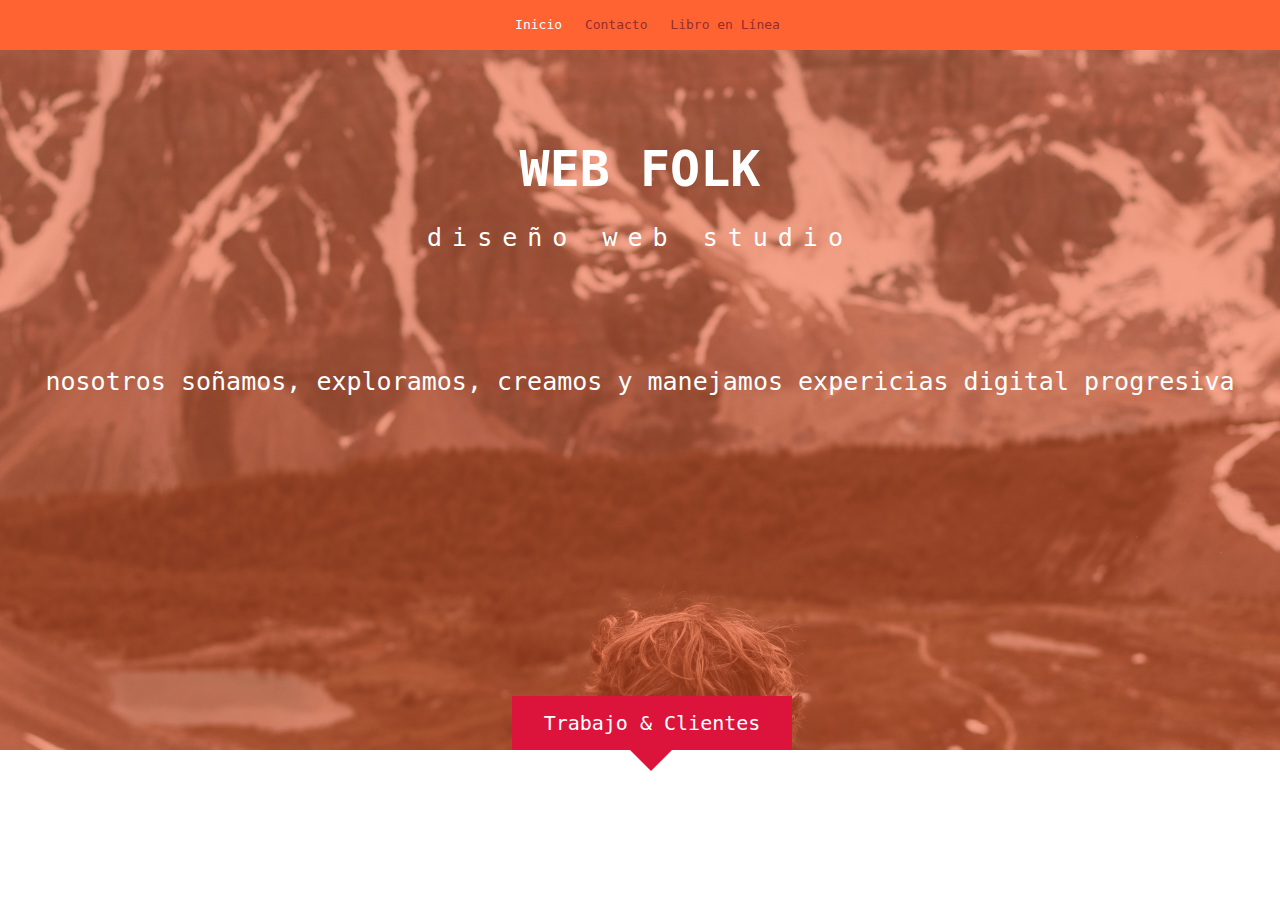
==== index.html @ fc3d6817 "first commit" ====
<!DOCTYPE html>
<html lang="es">
<head>
    <meta charset="UTF-8">
    <meta name="viewport" content="width=device-width, initial-scale=1.0">
    <meta http-equiv="X-UA-Compatible" content="ie=edge">
    <title>Web Folk</title>
    <link rel="stylesheet" href="css/style.css">
</head>
<body>
    <!-- navvar -->
    <nav class="navbar">
        <ul>
            <li><a class="active" href="#">Inicio</a></li>
            <li><a href="#">Contacto</a></li>
            <li><a href="#">Libro en Línea</a></li>
        </ul>
    </nav>

    <!-- web folk -->
    <div class="web">
        <div class="folk">
            <h1>web folk</h1>
            <p>diseño web studio</p>
        </div>
        <div class="dream">
            <p>nosotros soñamos, exploramos, creamos y manejamos expericias
                digital progresiva</p>
        </div>
        <div class="bullet">
            <span></span>
            <span></span>
            <span></span>
        </div>
        <div class="work">
            Trabajo & Clientes
        </div>
    </div>
    <script scr="js/main.js">
    </script>
</body>
</html>
---- css/style.css ----
body{
    margin: 0;
    padding: 0;
    font-family: monospace;
}
h1, h2, h3, h4, h5, h6{
    margin: 0;
    padding: 0;
}

/* navbar */
.navbar{
    width: 100%;
    height: 50px;
    background: #FF5722ed;
}
.navbar ul{
    margin: 0;
    padding: 0;
    list-style: none;
    text-align: center;
    line-height: 50px;
}
.navbar ul li{
    display: inline-block;
}
.navbar ul li a{
    color: #962b2b;
    text-decoration: none;
    margin-left: 15px;
} 
.navbar ul li a.active{
    color: #fff;
} 

/* web folk */
.web {
    background: linear-gradient(rgba(255, 87, 34, 0.5), rgba(255, 87, 34, 0.5)),
             url(../images/cover.jpg);
    background-size: cover;
    background-position: center center;
    background-attachment: fixed;
    height: 700px;
    width: 100%;
    text-align: center;
    position: relative;
}

.web .folk{
    padding-top: 7%;
    margin-bottom: 9%;
}

.web .folk h1{
  font-size: 50px;
  color: #fff;
  text-transform: uppercase;
}
.web .folk p{
    letter-spacing: 10px;
    font-size: 25px;
    color: #fff;
}
.web .dream{
    font-size: 25px;
    color: #fff;
}
.web .work{
    position: absolute;
    content: '';
    bottom: 0;
    left: 40%;
    width: 250px;
    background: crimson;
    padding: 15px;
    font-size: 20px;
    color: #fff;
}
.web .work:after{
    content: '';
    border: 21px solid crimson;
    border-bottom-color: transparent;
    border-left-color: transparent;
    border-right-color: transparent;
    position: absolute;
    top: 54px;
    left: 42%;
}
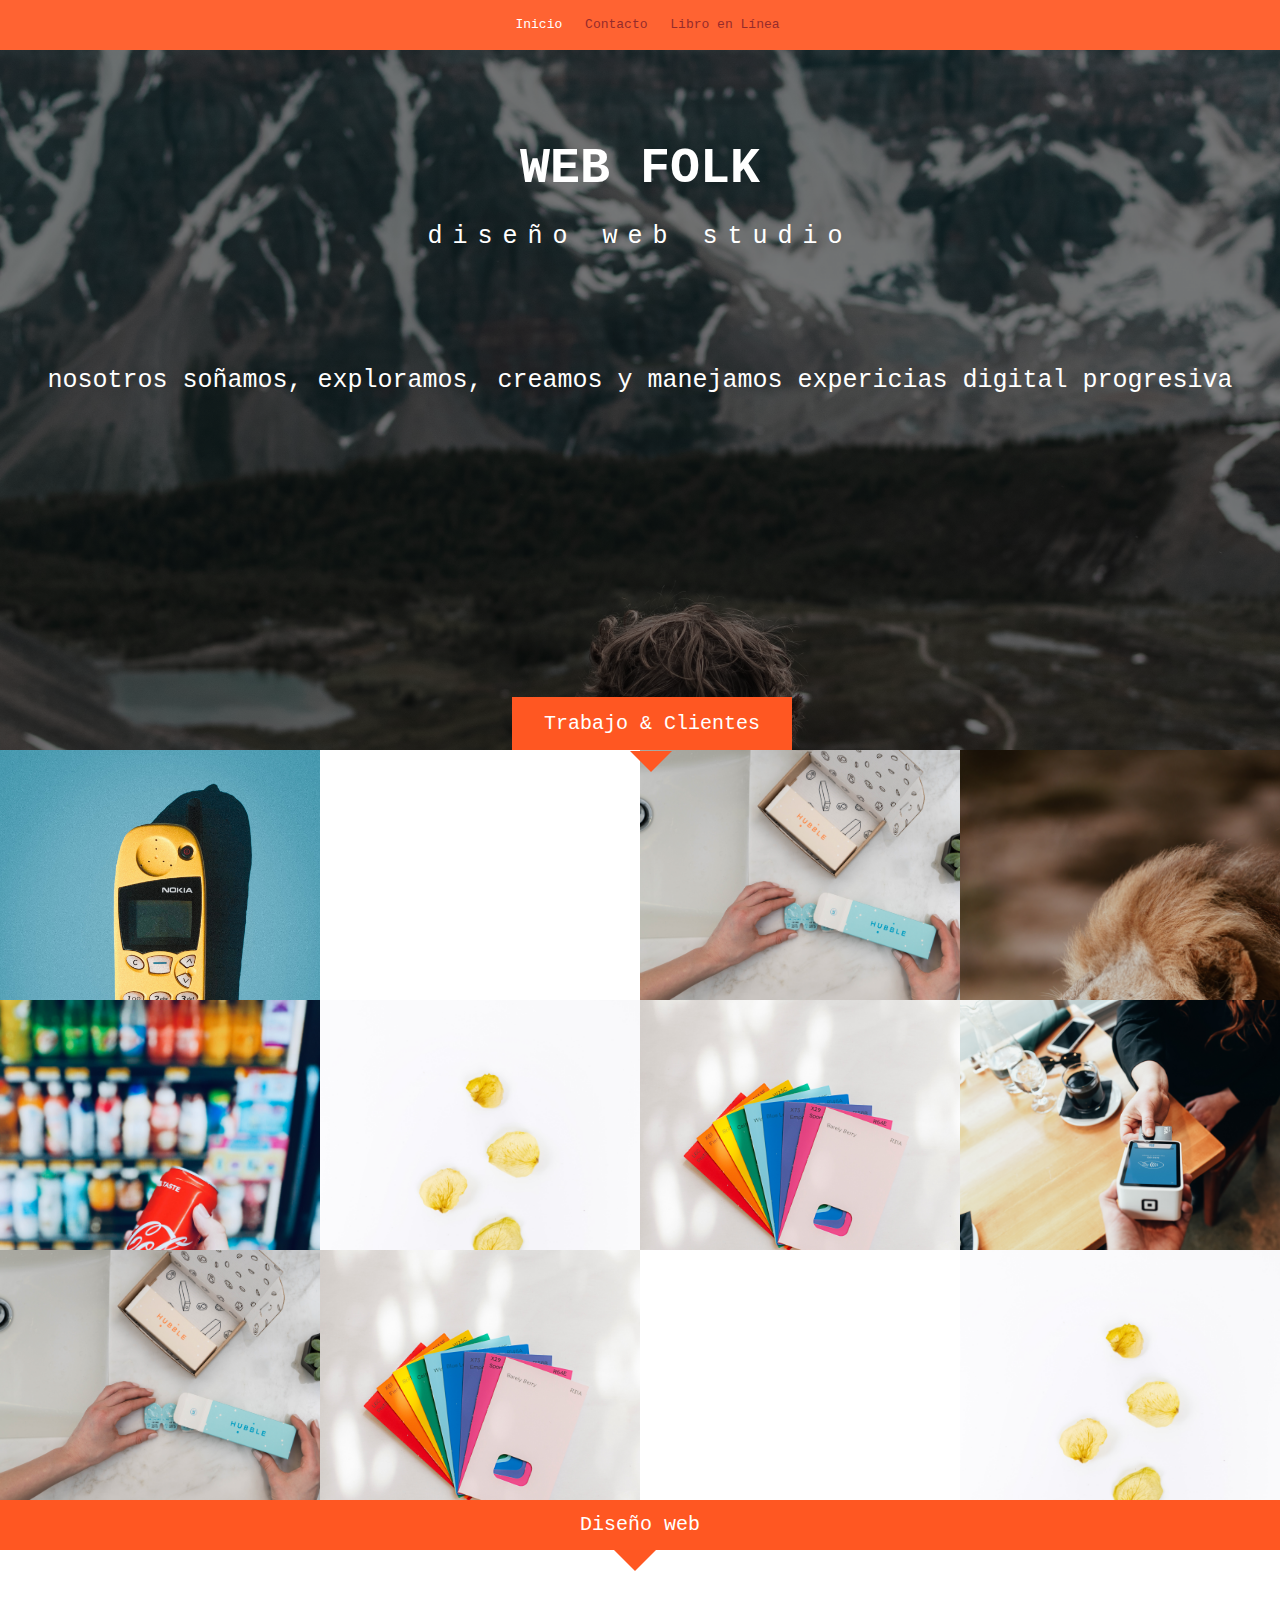
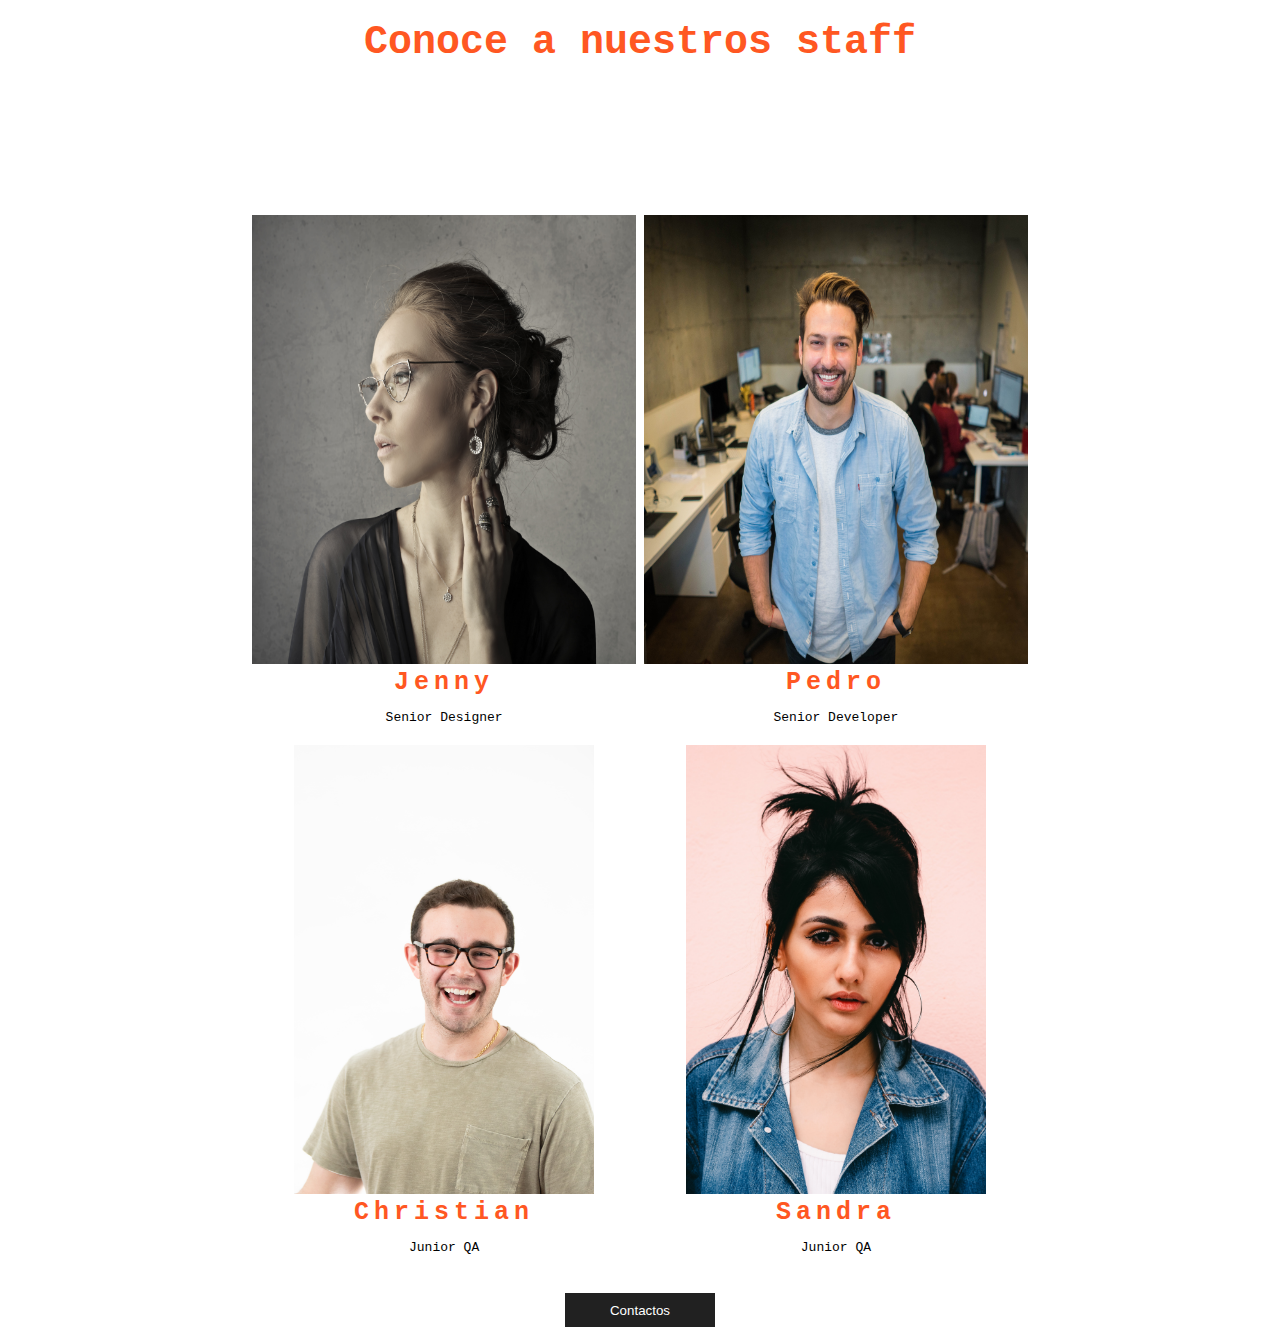
==== commit 0fbbc452: "sections images and meet the staff" ====
--- a/index.html
+++ b/index.html
@@ -36,6 +36,84 @@
             Trabajo & Clientes
         </div>
     </div>
+
+
+    <!-- Image -->
+    <div class="image">
+        <div class="img-wrapper">
+            <div class="over"></div>
+        </div>
+        <div class="img-wrapper">
+            <div class="over"></div>
+        </div>
+        <div class="img-wrapper">
+            <div class="over"></div>
+        </div>
+        <div class="img-wrapper">
+            <div class="over"></div>
+        </div>
+        <div class="img-wrapper">
+            <div class="over"></div>
+        </div>
+        <div class="img-wrapper">
+            <div class="over"></div>
+        </div>
+        <div class="img-wrapper">
+            <div class="over"></div>
+        </div>
+        <div class="img-wrapper">
+            <div class="over"></div>
+        </div>
+        <div class="img-wrapper">
+            <div class="over"></div>
+        </div>
+        <div class="img-wrapper">
+            <div class="over"></div>
+        </div>
+        <div class="img-wrapper">
+            <div class="over"></div>
+        </div>
+        <div class="img-wrapper">
+            <div class="over"></div>
+        </div>
+        <div class="clearfix"></div>
+    </div>
+
+    <!-- meet the folks -->
+    <div class="meet">
+        <div class="head">
+            Diseño web
+        </div>
+        <div class="title">
+            <h2>Conoce a nuestros staff</h2>
+        </div>
+        <div class="meet-container">
+            <div class="meet-img">
+                <img src="images/meet/perfil-1.jpg" alt="perfil 1 ">
+                <h3>Jenny</h3>
+                <p>Senior Designer</p>
+            </div>
+            <div class="meet-img">
+                <img src="images/meet/perfil-2.jpg" alt="perfil 1 ">
+                <h3>Pedro</h3>
+                <p>Senior Developer</p>
+            </div>
+       </div>
+       <div class="meet-container">
+            <div class="meet-img">
+                <img src="images/meet/perfil-3.jpg" alt="perfil 1 ">
+                <h3>Christian</h3>
+                <p>Junior QA</p>
+            </div>
+            <div class="meet-img">
+                <img src="images/meet/perfil-4.jpg" alt="perfil 1 ">
+                <h3>Sandra</h3>
+                <p>Junior QA</p>
+            </div>
+        </div>
+        <Button>Contactos</Button>
+    </div>
+
     <script scr="js/main.js">
     </script>
 </body>
--- a/css/style.css
+++ b/css/style.css
@@ -7,6 +7,14 @@
 h1, h2, h3, h4, h5, h6{
     margin: 0;
     padding: 0;
+}
+img{
+    max-width: 100%;
+    height: auto;
+}
+.clearfix{
+    clear:both;
+    display: table;
 }
 
 /* navbar */
@@ -36,11 +44,12 @@
 
 /* web folk */
 .web {
-    background: linear-gradient(rgba(255, 87, 34, 0.5), rgba(255, 87, 34, 0.5)),
+    background: linear-gradient(rgba(0,0,0, 0.5), rgba(0,0,0, 0.5)),
              url(../images/cover.jpg);
     background-size: cover;
     background-position: center center;
     background-attachment: fixed;
+    background-repeat: no-repeat;
     height: 700px;
     width: 100%;
     text-align: center;
@@ -72,18 +81,150 @@
     bottom: 0;
     left: 40%;
     width: 250px;
-    background: crimson;
+    background: #FF5722;
     padding: 15px;
     font-size: 20px;
     color: #fff;
 }
 .web .work:after{
     content: '';
-    border: 21px solid crimson;
+    border: 21px solid #FF5722;
     border-bottom-color: transparent;
     border-left-color: transparent;
     border-right-color: transparent;
     position: absolute;
     top: 54px;
     left: 42%;
+}
+
+.image{
+    width: 100%;
+}
+
+.image .img-wrapper{
+    width: 25%;
+    height: 250px;
+    float: left;
+}
+.image .img-wrapper:nth-of-type(1){
+    background: url(../images/image-1.jpg);
+    background-size: cover;
+}
+.image .img-wrapper:nth-of-type(2){
+    background: url(../images/image-2.jpg);
+    background-size: cover;
+}
+.image .img-wrapper:nth-of-type(3){
+    background: url(../images/image-3.jpg);
+    background-size: cover;
+}
+.image .img-wrapper:nth-of-type(4){
+    background: url(../images/image-4.jpg);
+    background-size: cover;
+}
+.image .img-wrapper:nth-of-type(5){
+    background: url(../images/image-5.jpg);
+    background-size: cover;
+}
+.image .img-wrapper:nth-of-type(6){
+    background: url(../images/image-6.jpg);
+    background-size: cover;
+}
+.image .img-wrapper:nth-of-type(7){
+    background: url(../images/image-7.jpg);
+    background-size: cover;
+}
+.image .img-wrapper:nth-of-type(8){
+    background: url(../images/image-8.jpg);
+    background-size: cover;
+}
+.image .img-wrapper:nth-of-type(9){
+    background: url(../images/image-3.jpg);
+    background-size: cover;
+}
+.image .img-wrapper:nth-of-type(10){
+    background: url(../images/image-7.jpg);
+    background-size: cover;
+}
+.image .img-wrapper:nth-of-type(11){
+    background: url(../images/image-2.jpg);
+    background-size: cover;
+}
+.image .img-wrapper:nth-of-type(12){
+    background: url(../images/image-6.jpg);
+    background-size: cover;
+}
+
+
+.image .img-wrapper .over{
+    width: 100%;
+    height: 100%;
+    background: rgba(0,0,0, 0.5);
+    opacity: 0;
+    transition: all 0.5s;
+}
+.image .img-wrapper:hover .over{
+    opacity: 1;
+}
+
+/* Meet the folks */
+.meet{
+    width: 100%;
+    height: 800px;
+    position: relative;
+    text-align: center;
+}
+.meet .head{
+    position: absolute;
+    width: 100%;
+    height: 50px;
+    background: #FF5722;
+    top:0;
+    left: 0;
+    line-height: 50px;
+    color: #fff;
+    font-size: 20px;
+}
+.meet .head:after{
+    content: '';
+    border: 21px solid #FF5722;
+    border-bottom-color: transparent;
+    border-left-color: transparent;
+    border-right-color: transparent;
+    position: absolute;
+    top: 50px;
+    left: 48%;
+}
+.meet h2{
+    color: #FF5722;
+    padding-top: 120px;
+    padding-bottom: 130px;
+    font-size: 40px;
+}
+.meet-container{
+    width: 100%;
+    margin: 0 auto;
+    margin-top: 20px;
+}
+.meet .meet-img{
+    width: 30%;
+   display: inline-block;
+    height: 449px;
+}
+.meet .meet-img img{
+height: 100%;
+}
+.meet-container h3{
+    color: #FF5722;
+    font-size: 25px;
+    letter-spacing: 5px;
+}
+.meet button{
+    border: 0;
+    width: 150px;
+    background: #212121;
+    color: #fff;
+    padding: 10px;
+    cursor: pointer;
+    margin-top: 3%;
 }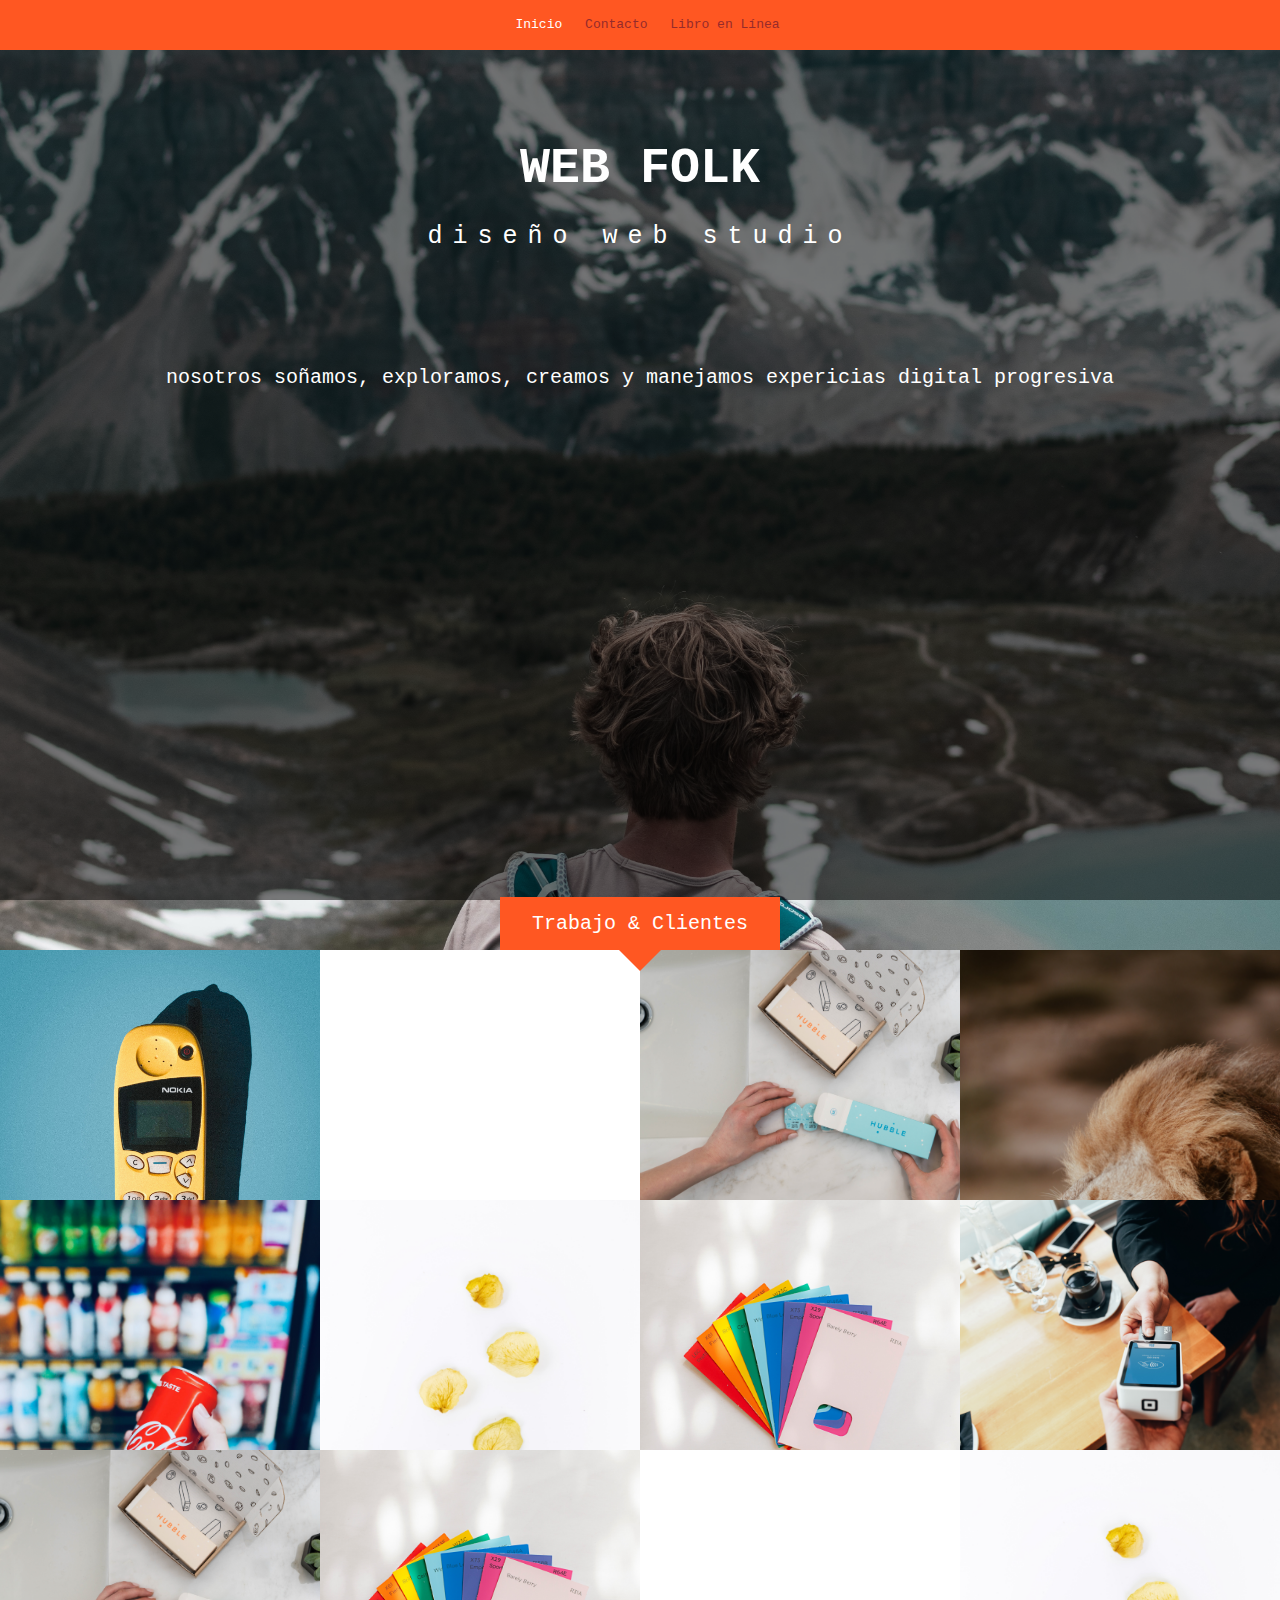
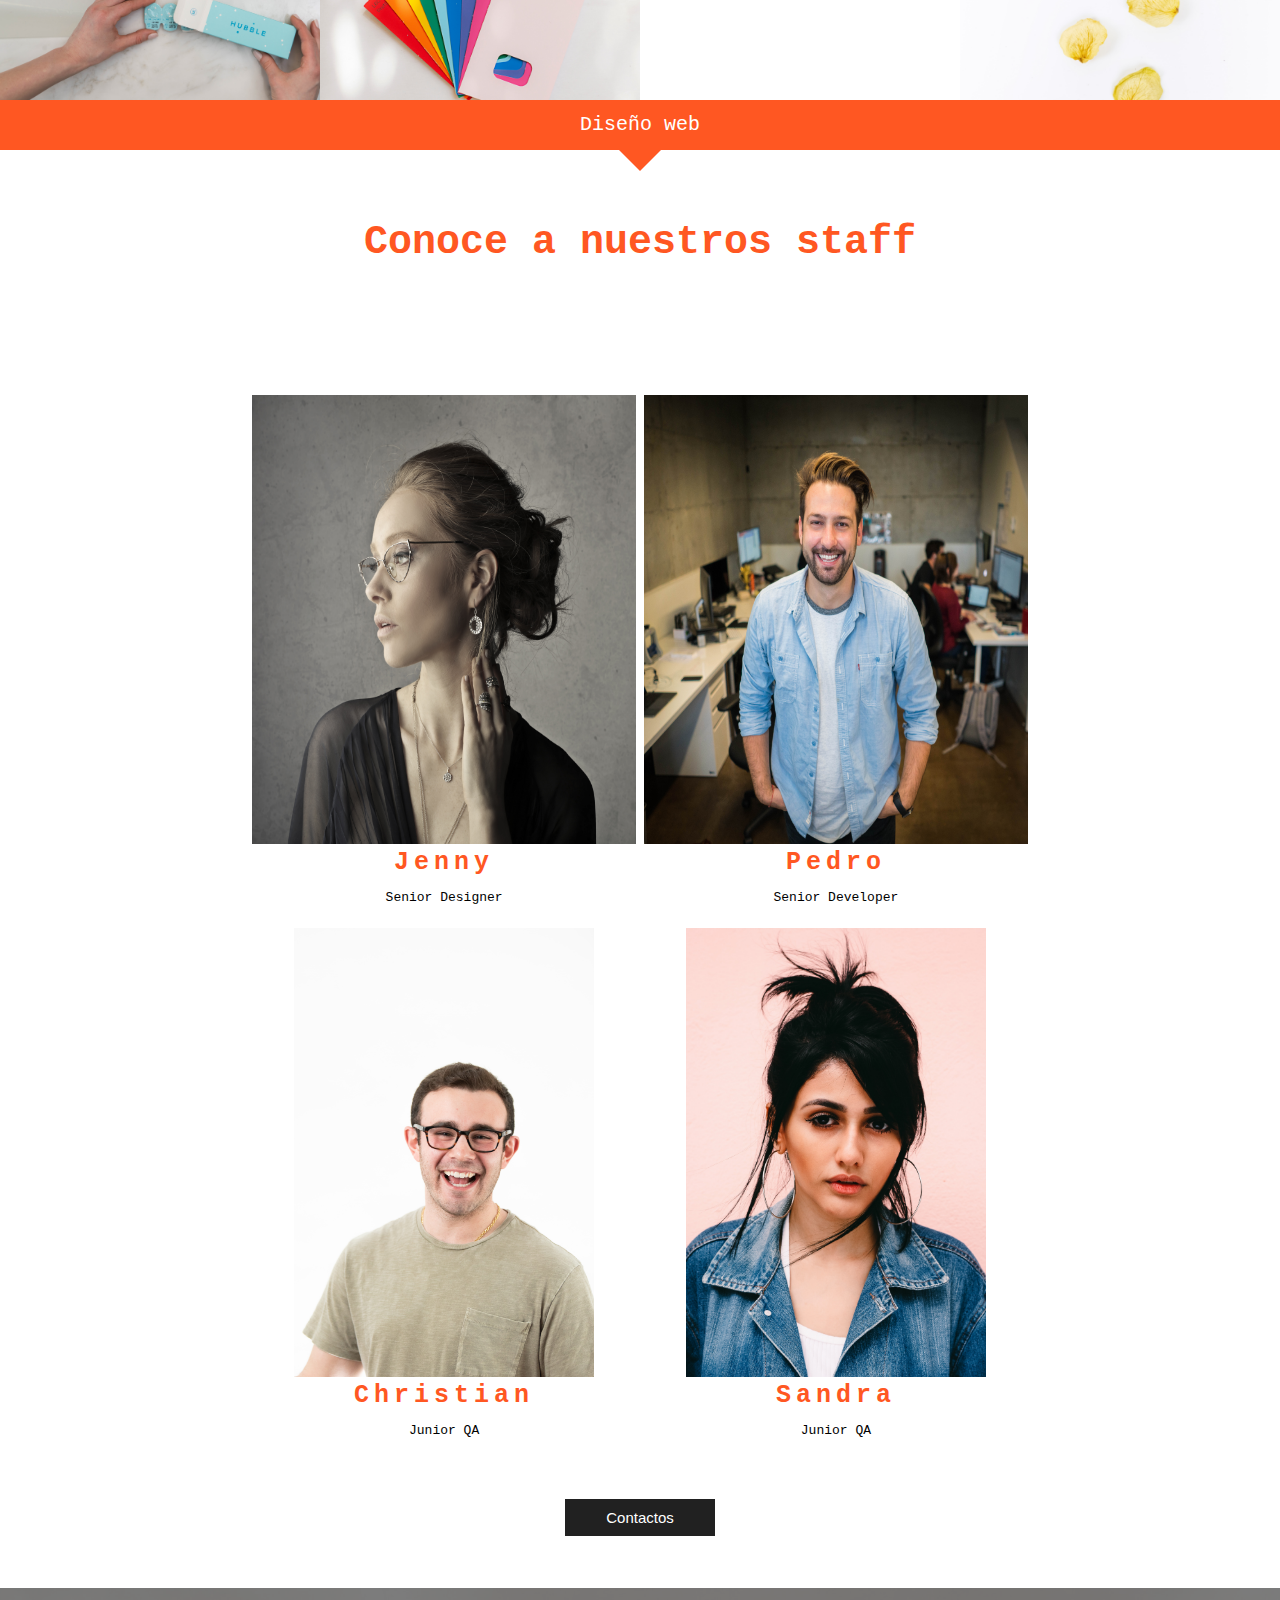
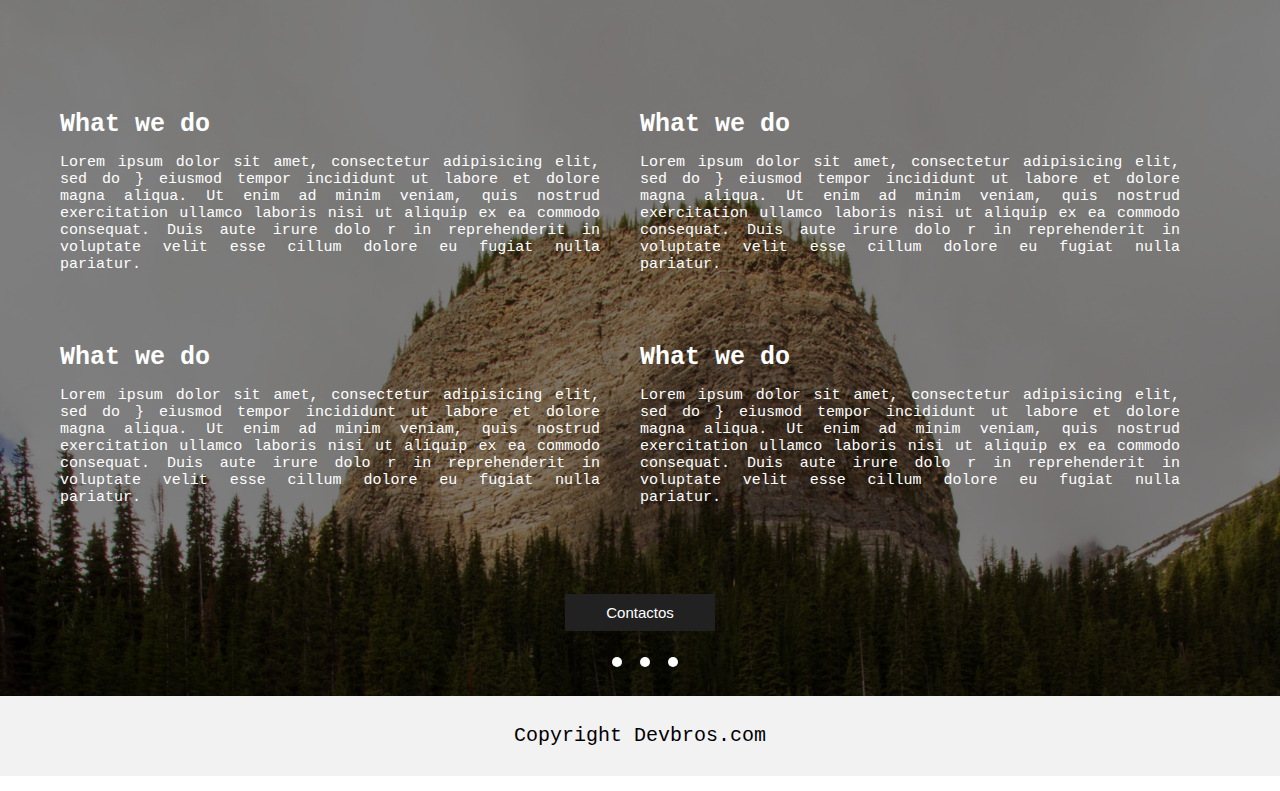
==== commit b894a288: "ending home page" ====
--- a/index.html
+++ b/index.html
@@ -114,7 +114,55 @@
         <Button>Contactos</Button>
     </div>
 
+    <!-- what we do -->
+    <section class="we">
+
+      <div class="d-flex">
+        <div class="content">
+          <h2>What we do</h2>
+          <p>Lorem ipsum dolor sit amet, consectetur adipisicing elit, sed do
+          } eiusmod tempor incididunt ut labore et dolore magna aliqua. Ut enim ad minim veniam,
+           quis nostrud exercitation ullamco laboris nisi ut aliquip ex ea commodo consequat. Duis aute irure dolo
+           r in reprehenderit in voluptate velit esse cillum dolore eu fugiat nulla pariatur.</p>
+        </div>
+        <div class="content">
+          <h2>What we do</h2>
+          <p>Lorem ipsum dolor sit amet, consectetur adipisicing elit, sed do
+          } eiusmod tempor incididunt ut labore et dolore magna aliqua. Ut enim ad minim veniam,
+           quis nostrud exercitation ullamco laboris nisi ut aliquip ex ea commodo consequat. Duis aute irure dolo
+           r in reprehenderit in voluptate velit esse cillum dolore eu fugiat nulla pariatur.</p>
+        </div>
+        <div class="content">
+          <h2>What we do</h2>
+          <p>Lorem ipsum dolor sit amet, consectetur adipisicing elit, sed do
+          } eiusmod tempor incididunt ut labore et dolore magna aliqua. Ut enim ad minim veniam,
+           quis nostrud exercitation ullamco laboris nisi ut aliquip ex ea commodo consequat. Duis aute irure dolo
+           r in reprehenderit in voluptate velit esse cillum dolore eu fugiat nulla pariatur.</p>
+        </div>
+        <div class="content">
+          <h2>What we do</h2>
+          <p>Lorem ipsum dolor sit amet, consectetur adipisicing elit, sed do
+          } eiusmod tempor incididunt ut labore et dolore magna aliqua. Ut enim ad minim veniam,
+           quis nostrud exercitation ullamco laboris nisi ut aliquip ex ea commodo consequat. Duis aute irure dolo
+           r in reprehenderit in voluptate velit esse cillum dolore eu fugiat nulla pariatur.</p>
+        </div>
+      </div>
+
+        <Button>Contactos</Button>
+
+        <div class="bul">
+          <span></span>
+          <span></span>
+          <span></span>
+        </div>
+    </section>
+
+    <!-- footer -->
+    <footer>
+      Copyright Devbros.com
+    </footer>
+
     <script scr="js/main.js">
     </script>
 </body>
-</html>+</html>
--- a/css/style.css
+++ b/css/style.css
@@ -1,64 +1,63 @@
 
 body{
-    margin: 0;
-    padding: 0;
-    font-family: monospace;
+  margin: 0;
+  padding: 0;
+  font-family: monospace;box-sizing: border-box;
 }
 h1, h2, h3, h4, h5, h6{
-    margin: 0;
-    padding: 0;
+  margin: 0;
+  padding: 0;
 }
 img{
-    max-width: 100%;
-    height: auto;
+  max-width: 100%;
+  height: auto;
 }
 .clearfix{
-    clear:both;
-    display: table;
+  clear:both;
+  display: table;
 }
 
 /* navbar */
 .navbar{
-    width: 100%;
-    height: 50px;
-    background: #FF5722ed;
+  width: 100%;
+  height: 50px;
+  background: #FF5722;
 }
 .navbar ul{
-    margin: 0;
-    padding: 0;
-    list-style: none;
-    text-align: center;
-    line-height: 50px;
+  margin: 0;
+  padding: 0;
+  list-style: none;
+  text-align: center;
+  line-height: 50px;
 }
 .navbar ul li{
-    display: inline-block;
+  display: inline-block;
 }
 .navbar ul li a{
-    color: #962b2b;
-    text-decoration: none;
-    margin-left: 15px;
-} 
+  color: #962b2b;
+  text-decoration: none;
+  margin-left: 15px;
+}
 .navbar ul li a.active{
-    color: #fff;
-} 
-
+  color: #fff;
+}
 /* web folk */
 .web {
-    background: linear-gradient(rgba(0,0,0, 0.5), rgba(0,0,0, 0.5)),
-             url(../images/cover.jpg);
-    background-size: cover;
-    background-position: center center;
-    background-attachment: fixed;
-    background-repeat: no-repeat;
-    height: 700px;
-    width: 100%;
-    text-align: center;
-    position: relative;
+  background: linear-gradient(rgba(0,0,0, 0.5), rgba(0,0,0, 0.5)),
+  url(../images/cover.jpg);
+  background-size: cover;
+  background-position: center center;
+  background-attachment: fixed;
+  background-repeat: no-repeat;
+  height: 100vh;
+  width: 100%;
+  text-align: center;
+  position: relative;
 }
 
 .web .folk{
-    padding-top: 7%;
-    margin-bottom: 9%;
+  padding-top: 7%;
+  margin-bottom: 9%;
 }
 
 .web .folk h1{
@@ -67,164 +66,275 @@
   text-transform: uppercase;
 }
 .web .folk p{
-    letter-spacing: 10px;
-    font-size: 25px;
-    color: #fff;
+  letter-spacing: 10px;
+  font-size: 25px;
+  color: #fff;
+  padding: 0 10px;
 }
 .web .dream{
-    font-size: 25px;
-    color: #fff;
+  font-size: 20px;
+  color: #fff;
+  padding: 0 10px;
 }
 .web .work{
-    position: absolute;
-    content: '';
-    bottom: 0;
-    left: 40%;
-    width: 250px;
-    background: #FF5722;
-    padding: 15px;
-    font-size: 20px;
-    color: #fff;
+  position: absolute;
+  content: '';
+  bottom: 0;
+  left: 50%;
+  transform: translateX(-50%);
+  width: 250px;
+  background: #FF5722;
+  padding: 15px;
+  font-size: 20px;
+  color: #fff;
 }
 .web .work:after{
-    content: '';
-    border: 21px solid #FF5722;
-    border-bottom-color: transparent;
-    border-left-color: transparent;
-    border-right-color: transparent;
-    position: absolute;
-    top: 54px;
-    left: 42%;
-}
-
+  content: '';
+  border: 21px solid #FF5722;
+  border-bottom-color: transparent;
+  border-left-color: transparent;
+  border-right-color: transparent;
+  position: absolute;
+  top: 100%;
+  left: 50%;
+  transform: translateX(-50%);
+}
 .image{
-    width: 100%;
+  width: 100%;
 }
 
 .image .img-wrapper{
-    width: 25%;
-    height: 250px;
-    float: left;
+  width: 100%;
+  height: 250px;
+  float: left;
 }
 .image .img-wrapper:nth-of-type(1){
-    background: url(../images/image-1.jpg);
-    background-size: cover;
+  background: url(../images/image-1.jpg);
+  background-size: cover;
 }
 .image .img-wrapper:nth-of-type(2){
-    background: url(../images/image-2.jpg);
-    background-size: cover;
+  background: url(../images/image-2.jpg);
+  background-size: cover;
 }
 .image .img-wrapper:nth-of-type(3){
-    background: url(../images/image-3.jpg);
-    background-size: cover;
+  background: url(../images/image-3.jpg);
+  background-size: cover;
 }
 .image .img-wrapper:nth-of-type(4){
-    background: url(../images/image-4.jpg);
-    background-size: cover;
+  background: url(../images/image-4.jpg);
+  background-size: cover;
 }
 .image .img-wrapper:nth-of-type(5){
-    background: url(../images/image-5.jpg);
-    background-size: cover;
+  background: url(../images/image-5.jpg);
+  background-size: cover;
 }
 .image .img-wrapper:nth-of-type(6){
-    background: url(../images/image-6.jpg);
-    background-size: cover;
+  background: url(../images/image-6.jpg);
+  background-size: cover;
 }
 .image .img-wrapper:nth-of-type(7){
-    background: url(../images/image-7.jpg);
-    background-size: cover;
+  background: url(../images/image-7.jpg);
+  background-size: cover;
 }
 .image .img-wrapper:nth-of-type(8){
-    background: url(../images/image-8.jpg);
-    background-size: cover;
+  background: url(../images/image-8.jpg);
+  background-size: cover;
 }
 .image .img-wrapper:nth-of-type(9){
-    background: url(../images/image-3.jpg);
-    background-size: cover;
+  background: url(../images/image-3.jpg);
+  background-size: cover;
 }
 .image .img-wrapper:nth-of-type(10){
-    background: url(../images/image-7.jpg);
-    background-size: cover;
+  background: url(../images/image-7.jpg);
+  background-size: cover;
 }
 .image .img-wrapper:nth-of-type(11){
-    background: url(../images/image-2.jpg);
-    background-size: cover;
+  background: url(../images/image-2.jpg);
+  background-size: cover;
 }
 .image .img-wrapper:nth-of-type(12){
-    background: url(../images/image-6.jpg);
-    background-size: cover;
+  background: url(../images/image-6.jpg);
+  background-size: cover;
 }
 
 
 .image .img-wrapper .over{
-    width: 100%;
-    height: 100%;
-    background: rgba(0,0,0, 0.5);
-    opacity: 0;
-    transition: all 0.5s;
+  width: 100%;
+  height: 100%;
+  background: rgba(0,0,0, 0.5);
+  opacity: 0;
+  transition: all 0.5s;
 }
 .image .img-wrapper:hover .over{
-    opacity: 1;
+  opacity: 1;
 }
 
 /* Meet the folks */
 .meet{
-    width: 100%;
-    height: 800px;
-    position: relative;
-    text-align: center;
+  width: 100%;
+  position: relative;
+  text-align: center;
+  padding-bottom: 4%;
 }
 .meet .head{
-    position: absolute;
-    width: 100%;
-    height: 50px;
-    background: #FF5722;
-    top:0;
-    left: 0;
-    line-height: 50px;
-    color: #fff;
-    font-size: 20px;
+  position: absolute;
+  width: 100%;
+  height: 50px;
+  background: #FF5722;
+  top:0;
+  left: 0;
+  line-height: 50px;
+  color: #fff;
+  font-size: 20px;
 }
 .meet .head:after{
-    content: '';
-    border: 21px solid #FF5722;
-    border-bottom-color: transparent;
-    border-left-color: transparent;
-    border-right-color: transparent;
-    position: absolute;
-    top: 50px;
-    left: 48%;
+  content: '';
+  border: 21px solid #FF5722;
+  border-bottom-color: transparent;
+  border-left-color: transparent;
+  border-right-color: transparent;
+  position: absolute;
+  top: 100%;
+  left: 50%;
+  transform: translateX(-50%);
 }
 .meet h2{
-    color: #FF5722;
-    padding-top: 120px;
+  color: #FF5722;
+  padding-top: 120px;
+  padding-bottom: 60px;
+  font-size: 35px;
+}
+.meet-container{
+  width: 100%;
+  margin: 0 auto;
+  margin-bottom: 20px;
+}
+.meet .meet-img{
+  width: 100%;
+  display: block;
+  height: 449px;
+  margin-bottom: 19%;
+}
+.meet .meet-img img{
+  height: 100%;
+}
+.meet-container h3{
+  color: #FF5722;
+  font-size: 25px;
+  letter-spacing: 5px;
+}
+.meet button{
+  border: 0;
+  width: 150px;
+  background: #212121;
+  color: #fff;
+  padding: 10px;
+  font-size: 15px;
+  cursor: pointer;
+  margin-top: 3%;
+}
+
+/* what we do */
+.we{
+  background: linear-gradient(rgba(0,0,0, 0.5), rgba(0,0,0, 0.5)),url(../images/bg-what-we-do.jpg);
+  background-size: cover;
+  text-align: center;
+  color: #fff;
+  padding-bottom: 25px;
+}
+.we .content{
+  text-align: justify;
+  padding: 10px;
+  margin-bottom: 15px;
+  color: #fff;
+}
+.we .content h2{
+  font-size: 25px;
+}
+.we .content p{
+  font-size: 15px;
+}
+.we .d-flex{
+  padding-top: 8%;
+  display: flex;
+  flex-direction: column;
+  max-width: 1200px;
+  margin: auto;
+}
+.we button{
+  border: 0;
+  width: 150px;
+  background: #212121;
+  color: #fff;
+  padding: 10px;
+  font-size: 15px;
+  cursor: pointer;
+  margin-top: 3%;
+}
+.we .bul{
+  margin-top: 25px;
+}
+.we .bul span{
+  width: 10px;
+  height: 10px;
+  background: #fff;
+  display: inline-block;
+  border-radius: 50%;
+  margin-left: 10px;
+}
+.we .bul span:hover{
+  background: #FF5722;
+}
+footer{
+  text-align: center;
+  background: #f2f2f2;
+  height: 80px;
+  line-height: 80px;
+  font-size: 20px;
+}
+
+/* Mobile landscape and up */
+@media only screen and (min-width: 600px) {
+  .image .img-wrapper{
+    width: 50%;
+  }
+}
+
+
+/* tablet and up */
+@media only screen and (min-width: 768px) {
+  .image .img-wrapper{
+    width: 50%;
+  }
+  .we .d-flex{
+    flex-direction: row;
+    flex-wrap: wrap;
+  }
+  .we .d-flex .content{
+    flex-basis: 45%;
+    padding: 20px;
+  }
+}
+
+
+/* desktop and up */
+@media only screen and (min-width: 992px) {
+
+  /* Images  */
+  .image .img-wrapper{
+    width: 25%;
+  }
+
+
+  /* Meet the folks */
+  .meet h2{
     padding-bottom: 130px;
     font-size: 40px;
-}
-.meet-container{
-    width: 100%;
-    margin: 0 auto;
-    margin-top: 20px;
-}
-.meet .meet-img{
+  }
+  .meet .meet-img{
     width: 30%;
-   display: inline-block;
-    height: 449px;
-}
-.meet .meet-img img{
-height: 100%;
-}
-.meet-container h3{
-    color: #FF5722;
-    font-size: 25px;
-    letter-spacing: 5px;
-}
-.meet button{
-    border: 0;
-    width: 150px;
-    background: #212121;
-    color: #fff;
-    padding: 10px;
-    cursor: pointer;
-    margin-top: 3%;
-}+    display: inline-block;
+    margin-bottom: 5%;
+  }
+
+}
